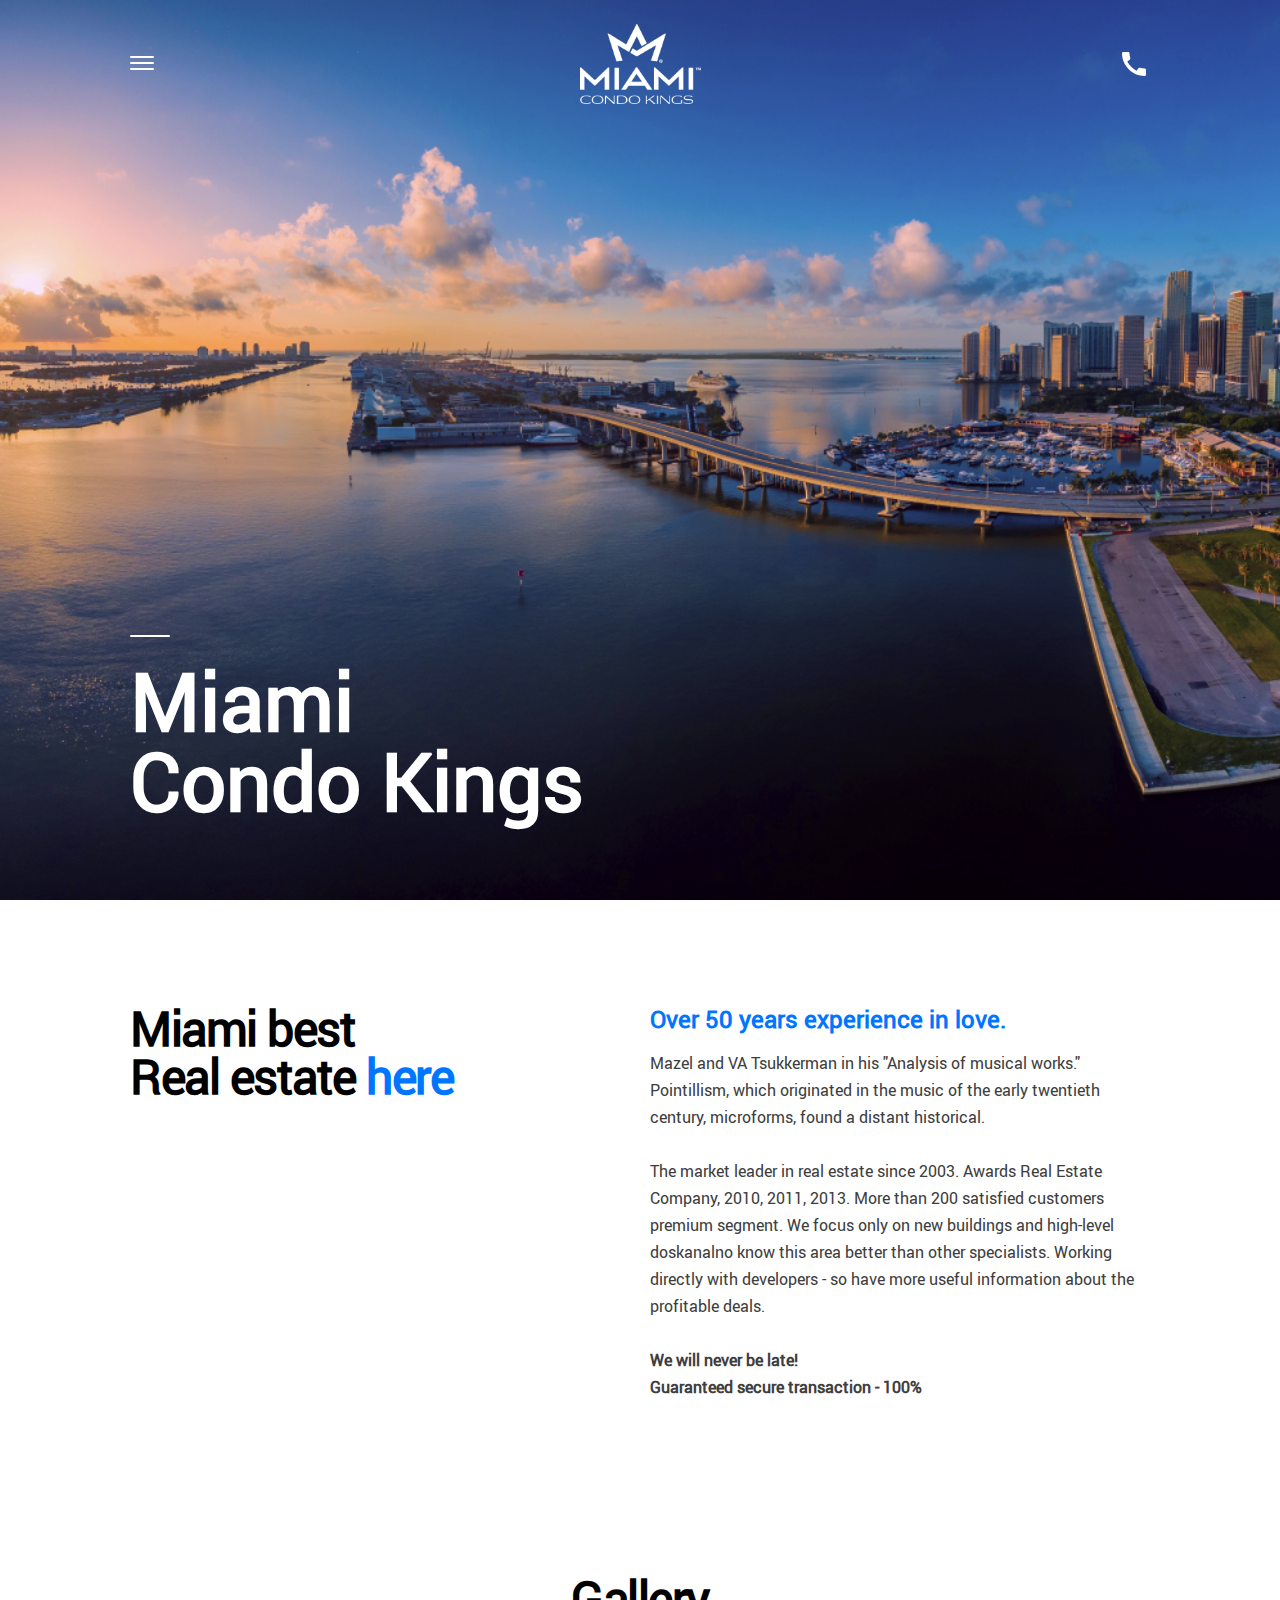
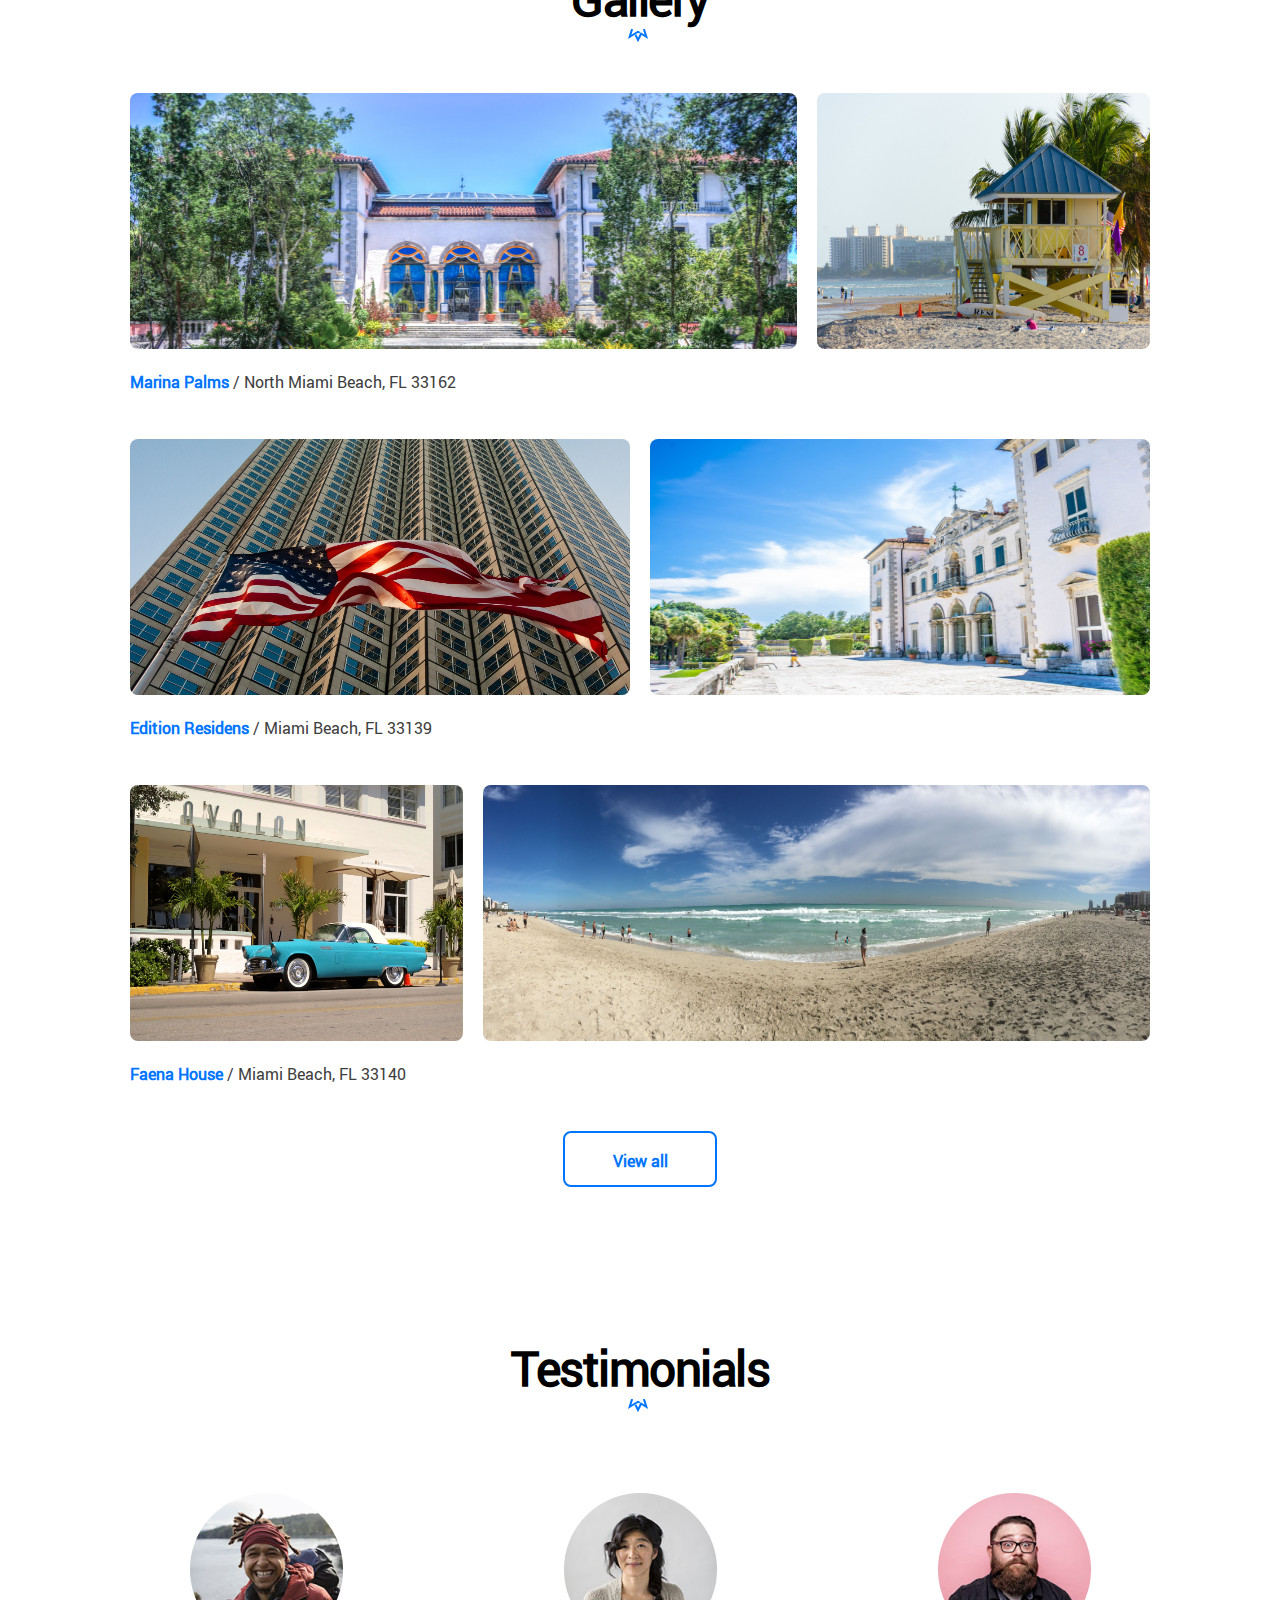
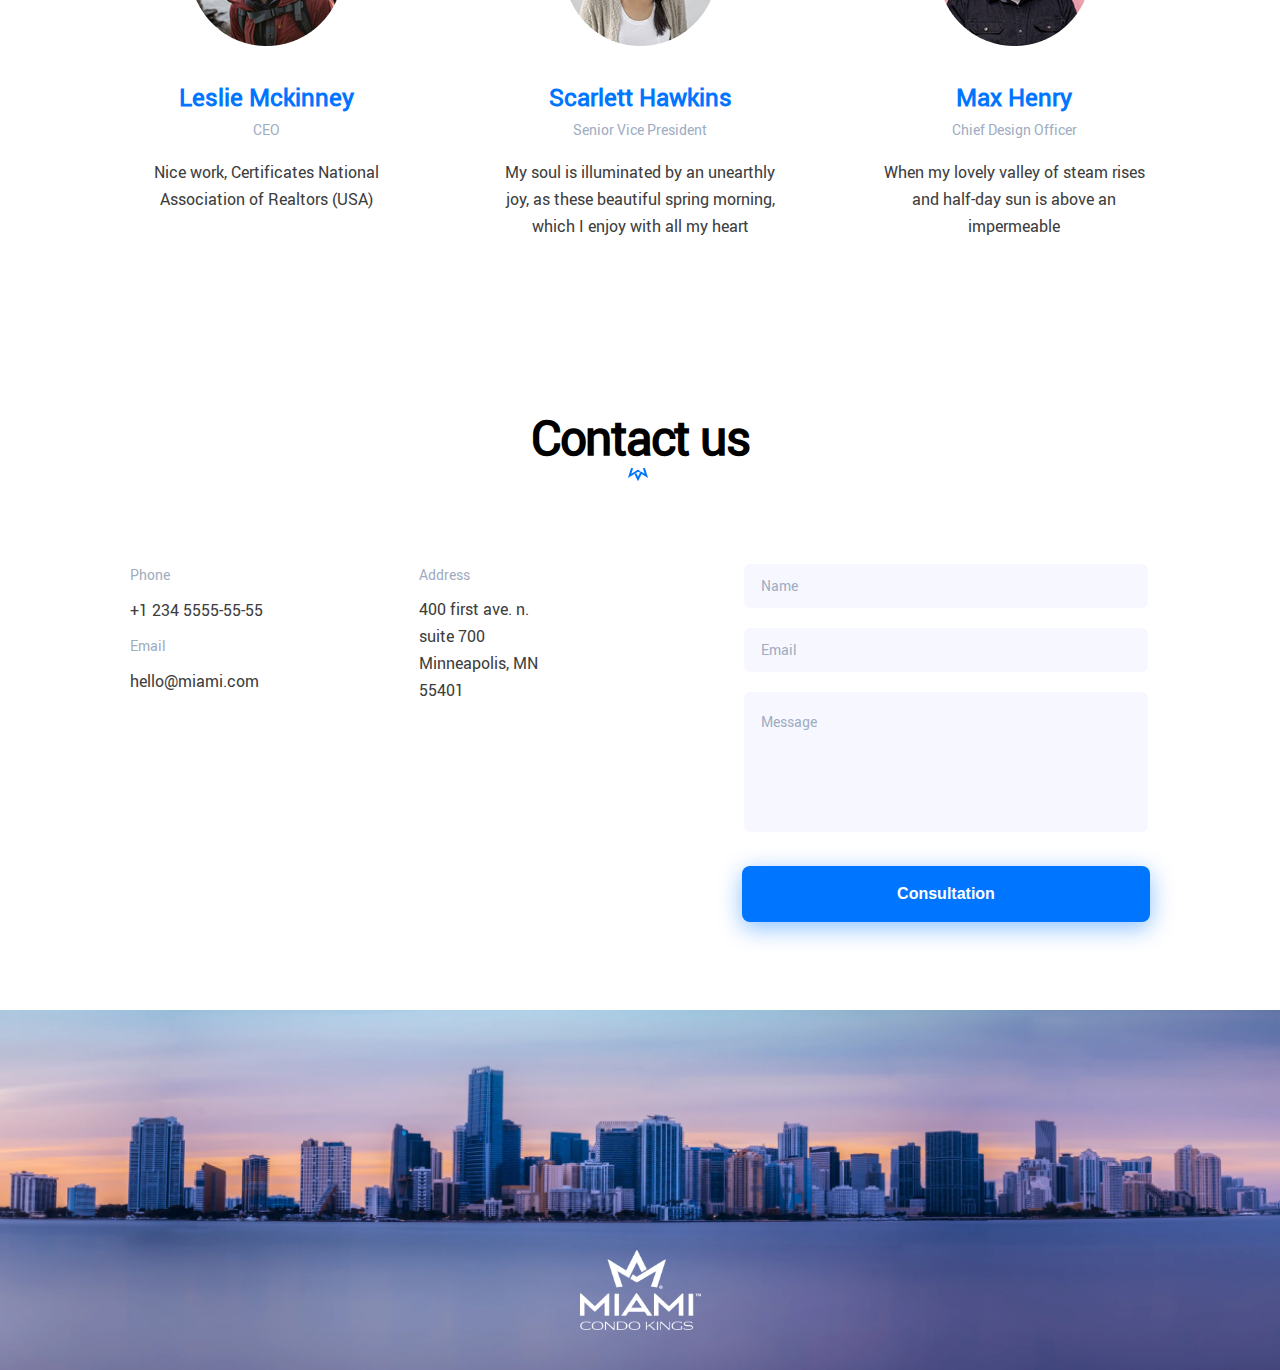
==== index.html @ 86cedbcb "make build" ====
<!DOCTYPE html><html lang="en"><head><meta charset="UTF-8"><meta name="viewport" content="width=device-width, initial-scale=1.0"><title>Miami</title><link rel="stylesheet" href="main.1d02633d.css"><script src="main.c1f8182c.js" defer></script></head><body> <header class="header" id="home"> <nav class="nav"> <div class="nav__container"> <div class="nav__hamburger"> <div class="nav__line"></div> <div class="nav__line"></div> <div class="nav__line"></div> </div> <div class="nav__full"> <ul class="nav__list"> <li><a href="#home" class="nav__link">Home</a></li> <li><a href="#about-us" class="nav__link">About Us</a></li> <li><a href="#gallery" class="nav__link">gallery</a></li> <li><a href="#contacts" class="nav__link">consultation</a></li> <li><a href="#testimonials" class="nav__link">testimonials</a></li> <li><a href="#contacts" class="nav__link">Contacts</a></li> <li class="nav__phone"> +1 234 555-55-55 <br> <a href="tel:+1 234 555-55-55"> call to order </a> </li> </ul> </div> <a href="#home" class="logo"> <div class="logo__icon"></div> </a> <a href="tel:+1 234 555-55-55" class="telephone"> <div class="telephone__number"> +1 234 555-55-55 </div> <div class="telephone__icon"></div> </a> </div> </nav> <div class="header__text"> <h1 class="header__title"> Miami<br> Condo Kings </h1> </div> </header> <main> <article class="about-us" id="about-us"> <div class="about-us__container"> <h2 class="about-us__title"> Miami best <br> Real estate <a href="#gallery">here</a> </h2> <div class="about-us__content"> <h3 class="about-us__subheader"> Over 50 years experience in love. </h3> <p class="about-us__text"> Mazel and VA Tsukkerman in his "Analysis of musical works." Pointillism, which originated in the music of the early twentieth century, microforms, found a distant historical. <br> <br> The market leader in real estate since 2003. Awards Real Estate Company, 2010, 2011, 2013. More than 200 satisfied customers premium segment. We focus only on new buildings and high-level doskanalno know this area better than other specialists. Working directly with developers - so have more useful information about the profitable deals. <br> <br> <span> We will never be late! <br> Guaranteed secure transaction - 100% </span> </p> </div> </div> </article> <article class="gallery" id="gallery"> <div class="gallery__container"> <h2 class="gallery__title"> Gallery </h2> <div class="crown"> <div class="crown__icon"></div> </div> <div class="gallery__block gallery__block--left"> <div class="gallery__image"> <img src="1.be387b04.jpg" alt="Marina Palms"> </div> <div class="gallery__image"> <img src="2.718d87d5.jpg" alt="Marina Palms"> </div> <div class="gallery__deskr"> <a href="https://www.google.com/maps/search/Marina+Palms+%2F+North+Miami+Beach/@25.9349817,-80.1526057,17z/data=!3m1!4b1"> Marina Palms </a> / North Miami Beach, FL 33162 </div> </div> <div class="gallery__block"> <div class="gallery__image"> <img src="3.1952f600.jpg" alt="Marina Palms"> </div> <div class="gallery__image"> <img src="4.28e1045d.jpg" alt="Marina Palms"> </div> <div class="gallery__deskr"> <a href="https://www.google.com/maps/place/The+Edition+Residences/@25.8055866,-80.1267658,17z/data=!3m1!4b1!4m5!3m4!1s0x88d9b366cec00001:0x39b04020e8dc930c!8m2!3d25.8054721!4d-80.1246221"> Edition Residens </a> / Miami Beach, FL 33139 </div> </div> <div class="gallery__block gallery__block--right"> <div class="gallery__image"> <img src="5.e9ca33db.jpg" alt="Marina Palms"> </div> <div class="gallery__image"> <img src="6.11649f7b.jpg" alt="Marina Palms"> </div> <div class="gallery__deskr"> <a href="https://www.google.com/maps/place/Faena+House/@25.8078536,-80.1254189,17z/data=!3m1!4b1!4m5!3m4!1s0x88d9b366e4d4a9cb:0x536354b4fd67d316!8m2!3d25.8079178!4d-80.1235579"> Faena House </a> / Miami Beach, FL 33140 </div> </div> <a href="#gallery" class="gallery__btn">View all</a> </div> </article> <article class="testimonials" id="testimonials"> <div class="testimonials__container"> <h2 class="testimonials__title">Testimonials</h2> <div class="crown"> <div class="crown__icon"></div> </div> <div class="testimonials__block"> <div class="testimonials__card"> <img src="1.408f0e9d.jpg" alt="Leslie Mckinney" class="testimonials__photo"> <h3 class="testimonials__name">Leslie Mckinney</h3> <h4 class="testimonials__job">CEO</h4> <p class="testimonials__text"> Nice work, Certificates National Association of Realtors (USA) </p> </div> <div class="testimonials__card"> <img src="2.dc4afa72.jpg" alt="Scarlett Hawkins" class="testimonials__photo"> <h3 class="testimonials__name">Scarlett Hawkins</h3> <h4 class="testimonials__job">Senior Vice President</h4> <p class="testimonials__text"> My soul is illuminated by an unearthly joy, as these beautiful spring morning, which I enjoy with all my heart </p> </div> <div class="testimonials__card"> <img src="3.ecb891b1.jpg" alt="Max Henry" class="testimonials__photo"> <h3 class="testimonials__name">Max Henry</h3> <h4 class="testimonials__job">Chief Design Officer</h4> <p class="testimonials__text"> When my lovely valley of steam rises and half-day sun is above an impermeable </p> </div> </div> </div> </article> <article class="contacts" id="contacts"> <div class="contacts__container"> <h2 class="contacts__title">Contact us</h2> <div class="crown"> <div class="crown__icon"></div> </div> <div class="contacts__wrap"> <div class="contacts__block"> <div class="contacts__cont"> <a href="tel:+1 234 555-55-55" class="contacts__phone"> <h4>Phone</h4> +1 234 5555-55-55 </a> <a href="mailto:hello@miami.com" class="contacts__email"> <h4>Email</h4> hello@miami.com </a> </div> <a href="https://www.google.com/maps/place/%D0%9C%D0%B8%D0%BD%D0%BD%D0%B5%D0%B0%D0%BF%D0%BE%D0%BB%D0%B8%D1%81,+%D0%9C%D0%B8%D0%BD%D0%BD%D0%B5%D1%81%D0%BE%D1%82%D0%B0+55401,+%D0%A1%D0%A8%D0%90/@44.9843448,-93.2739398,15z/data=!3m1!4b1!4m8!1m2!2m1!1s400+first+ave.+n.+suite+700+Minneapolis,+MN+55401!3m4!1s0x52b33281c36debc3:0x8fc986d567a1ce5f!8m2!3d44.9836543!4d-93.2693572" class="contacts__adress"> <h4>Address</h4> 400 first ave. n. <br> suite 700 <br> Minneapolis, MN <br> 55401 </a> </div> <form action="#home" method="" class="contact-form"> <input type="text" class="contact-form__input" id="name" name="name" placeholder="Name" required> <input type="email" class="contact-form__input" id="email" name="email" placeholder="Email" required> <textarea placeholder="Message" name="message" id="message" class="contact-form__message" required></textarea> <button class="contact-form__button" type="submit"> Consultation </button> </form> </div> </div> </article> </main> <footer class="footer"> <div class="footer__container"> <a href="#home" class="logo"> <div class="logo__icon"></div> </a> </div> </footer> </body></html>
---- main.1d02633d.css ----
*{box-sizing:border-box}html{scroll-behavior:smooth}body,h1,h2,h3,h4{margin:0}a{text-decoration:none}h1,h2{font-family:Roboto,sans-serif;font-weight:700}h2{color:#000;font-size:48px;line-height:62px;text-align:center;letter-spacing:-1.5px}h3{font-family:Roboto,sans-serif;font-weight:700;color:#0075ff;font-size:24px}.contact-form__input::placeholder,.contact-form__message::placeholder,h4{font-family:Roboto,sans-serif;font-weight:400;font-size:14px;line-height:26px;color:#9fadc2}html{font-family:Roboto,sans-serif;font-weight:400;font-size:16px;line-height:27px;color:#3e3e3e}.about-us__container,.contacts__container,.footer__container,.gallery__container,.header__text,.nav__container,.testimonials__container{width:80%;max-width:1020px;margin:0 auto;padding-top:60px}@media (min-width:768px){.about-us__container,.contacts__container,.footer__container,.gallery__container,.header__text,.nav__container,.testimonials__container{padding-top:150px}}@font-face{font-family:Roboto;src:url(Roboto-Regular-webfont.1b7be813.woff) format("woff");font-weight:400;font-style:normal}.header{position:relative;display:flex;flex-direction:column;justify-content:space-between;align-items:flex-start;width:100%;height:100vh;background:url(header.a5efb08d.jpg) no-repeat scroll 50%;background-size:cover;padding-bottom:80px}.header__title{position:relative;padding-top:25px;font-weight:700;font-size:80px;line-height:80px;color:#fff}.header__title:before{content:"";position:absolute;top:0;left:0;width:40px;height:2px;background-color:#fff;border-radius:2px}.nav{width:100%;height:128px;z-index:2;transition:.5s}.nav__container{display:flex;justify-content:space-between;align-items:center;padding-top:24px}.nav__hamburger{top:10px;width:32px;height:32px;padding:4px 4px 8px;cursor:pointer}.nav__line{width:100%;height:2px;background-color:#fff;border-radius:2px;margin-top:4px;margin-left:-4px;transition:all .4s}.nav__nav__hamburger_active .nav__line:first-child{transform:translateY(9px) rotate(45deg);width:100%}.nav__nav__hamburger_active .nav__line:nth-child(2){display:none}.nav__nav__hamburger_active .nav__line:last-child{transform:translateY(3px) rotate(-45deg);width:100%}.nav__hamburger:not(.nav__nav__hamburger_active):hover .nav__line:first-child{width:80%}.nav__hamburger:not(.nav__nav__hamburger_active):hover .nav__line:last-child{width:50%}.nav__full{position:absolute;left:0;bottom:0;width:0;overflow:hidden;height:calc(100% - 128px);background-color:#0075ff;z-index:1;transition:.3s}.nav__list{margin:72px auto;padding:0;max-width:1020px;list-style-type:none;font-weight:500;font-size:22px;line-height:42px;letter-spacing:2px}.nav__link{position:relative;display:inline-block;margin-top:32px;text-decoration:none;text-transform:uppercase;color:#fff}.nav__link:hover:after{content:"";position:absolute;left:0;bottom:0;height:2px;width:100%;background-color:#fff}.nav__phone{margin-top:43px;font-weight:500;font-size:12px;line-height:25px;color:#fff}.nav__phone a{display:inline-block;text-decoration:none;color:#fff;border-bottom:1px solid #fff;text-transform:uppercase;margin-top:10px}.nav_active{background-color:#0075ff}.nav_active .nav__full{width:100%}.nav_active .telephone{visibility:hidden}.logo{display:block;width:136px;height:80px}@media (max-width:1200px){.logo{width:82px;height:48px}}.logo__icon{width:100%;height:100%;background:url(logo.f1453457.png) no-repeat 50%/contain}.telephone{position:relative;display:block;height:32px;width:32px;text-decoration:none}.telephone__number{position:absolute;right:45px;width:0;overflow:hidden;color:#fff;font-size:12px;letter-spacing:2px;white-space:nowrap;line-height:32px;transition:1s}.telephone__icon{width:100%;height:100%;background:url(icon_phone.c6166177.svg) no-repeat 50%/contain}.telephone:hover .telephone__number{width:128px}.about-us{min-height:510px;width:100%}.about-us__container{display:flex;justify-content:space-between;padding-top:104px}@media (max-width:768px){.about-us__container{flex-direction:column}}.about-us__title{text-align:left;line-height:48px}.about-us__title a{color:#0075ff}.about-us__subheader{line-height:30px}@media (max-width:768px){.about-us__subheader{margin-top:50px}}.about-us__text{max-width:500px}.about-us__text span{font-weight:700}.gallery__title{text-align:center}.gallery__block{display:grid;grid-template-columns:1fr 1fr;grid-template-rows:256px 30px;gap:20px;margin-top:40px}@media (max-width:620px){.gallery__block{grid-template-rows:131px 40px}}@media (min-width:880px){.gallery__block--left{grid-template-columns:2fr 1fr}.gallery__block--right{grid-template-columns:1fr 2fr}}.gallery__image{max-height:256px;display:flex;justify-content:center;overflow:hidden;border-radius:8px;transition:transform .2s}.gallery__image:hover{transform:scale(1.05)}@media (max-width:620px){.gallery__image{max-height:131px}}.gallery__image img{display:block;margin:auto;width:100%;height:100%}@media (max-width:880px){.gallery__image img{width:auto}}@media (max-width:1200px){.gallery__deskr{grid-column:1/3}}.gallery__btn,.gallery__deskr a{color:#0075ff;font-weight:700}.gallery__btn{display:block;width:154px;height:56px;border:2px solid #0075ff;border-radius:8px;text-decoration:none;text-align:center;line-height:56px;margin:40px auto 0;transition:.4s}@media (max-width:768px){.gallery__btn{width:100%}}.gallery__btn:hover{background:#005ecc;box-shadow:0 13px 27px rgba(0,83,181,.46);color:#fff;border-color:#005ecc}.crown{width:100%}.crown__icon{width:24px;height:24px;background:url(crown.ead5521f.svg) no-repeat;margin:0 auto}.crown__icon,.testimonials__title{text-align:center}.testimonials__block{display:grid;justify-content:space-between;grid-template-columns:1fr 1fr 1fr;gap:10%;padding-top:70px}@media (max-width:768px){.testimonials__block{grid-template-columns:repeat(auto-fill,280px);justify-content:center;gap:30px}}.testimonials__card{text-align:center}.testimonials__name{font-size:24px;line-height:30px;margin-top:28px}.testimonials__job{margin-top:5px}.testimonials__text{line-height:27px}.contacts__wrap{padding-top:70px;padding-bottom:88px}.contacts__block,.contacts__wrap{display:flex;justify-content:space-between;flex-wrap:wrap}.contacts__block{width:40%;margin-right:20%}@media (max-width:1200px){.contacts__block{width:100%;padding-left:5px}}.contacts__cont{line-height:45px}.contacts__adress,.contacts__email,.contacts__phone{color:inherit}.contacts__adress h4{margin-bottom:8px}.footer{height:360px;background:url(footer.4c274a14.jpg) no-repeat 50%/cover}@media (max-width:1200px){.footer{height:206px}}.footer__container{display:flex;justify-content:center;padding:240px 0 0}@media (max-width:1200px){.footer__container{padding:130px 0 0}}.contact-form{display:flex;flex-direction:column;width:40%}@media (max-width:1200px){.contact-form{width:100%;margin-top:30px}}.contact-form__input,.contact-form__message{background:#f7f8ff;border:2px solid #fff;border-radius:8px;padding:17px;width:100%;font-size:14px;line-height:14px;color:#000}.contact-form__input{height:48px;margin-bottom:16px}.contact-form__message{height:144px;margin-bottom:32px;resize:none;line-height:23px;font-family:inherit}.contact-form__input:hover,.contact-form__message:hover{outline:none;border-color:#ccd0e0}.contact-form__input:focus,.contact-form__message:focus{outline:none;border-color:#0075ff}.contact-form__button{width:100%;height:56px;background:#0075ff;box-shadow:0 6px 23px rgba(0,117,255,.46);border-radius:8px;color:#fff;border:none;margin:0 auto;font-size:16px;font-weight:700;cursor:pointer;transition:.4s}.contact-form__button:active,.contact-form__button:focus,.contact-form__button:hover{outline:none;background:#005ecc;box-shadow:0 13px 27px rgba(0,83,181,.46)}
/*# sourceMappingURL=main.1d02633d.css.map */
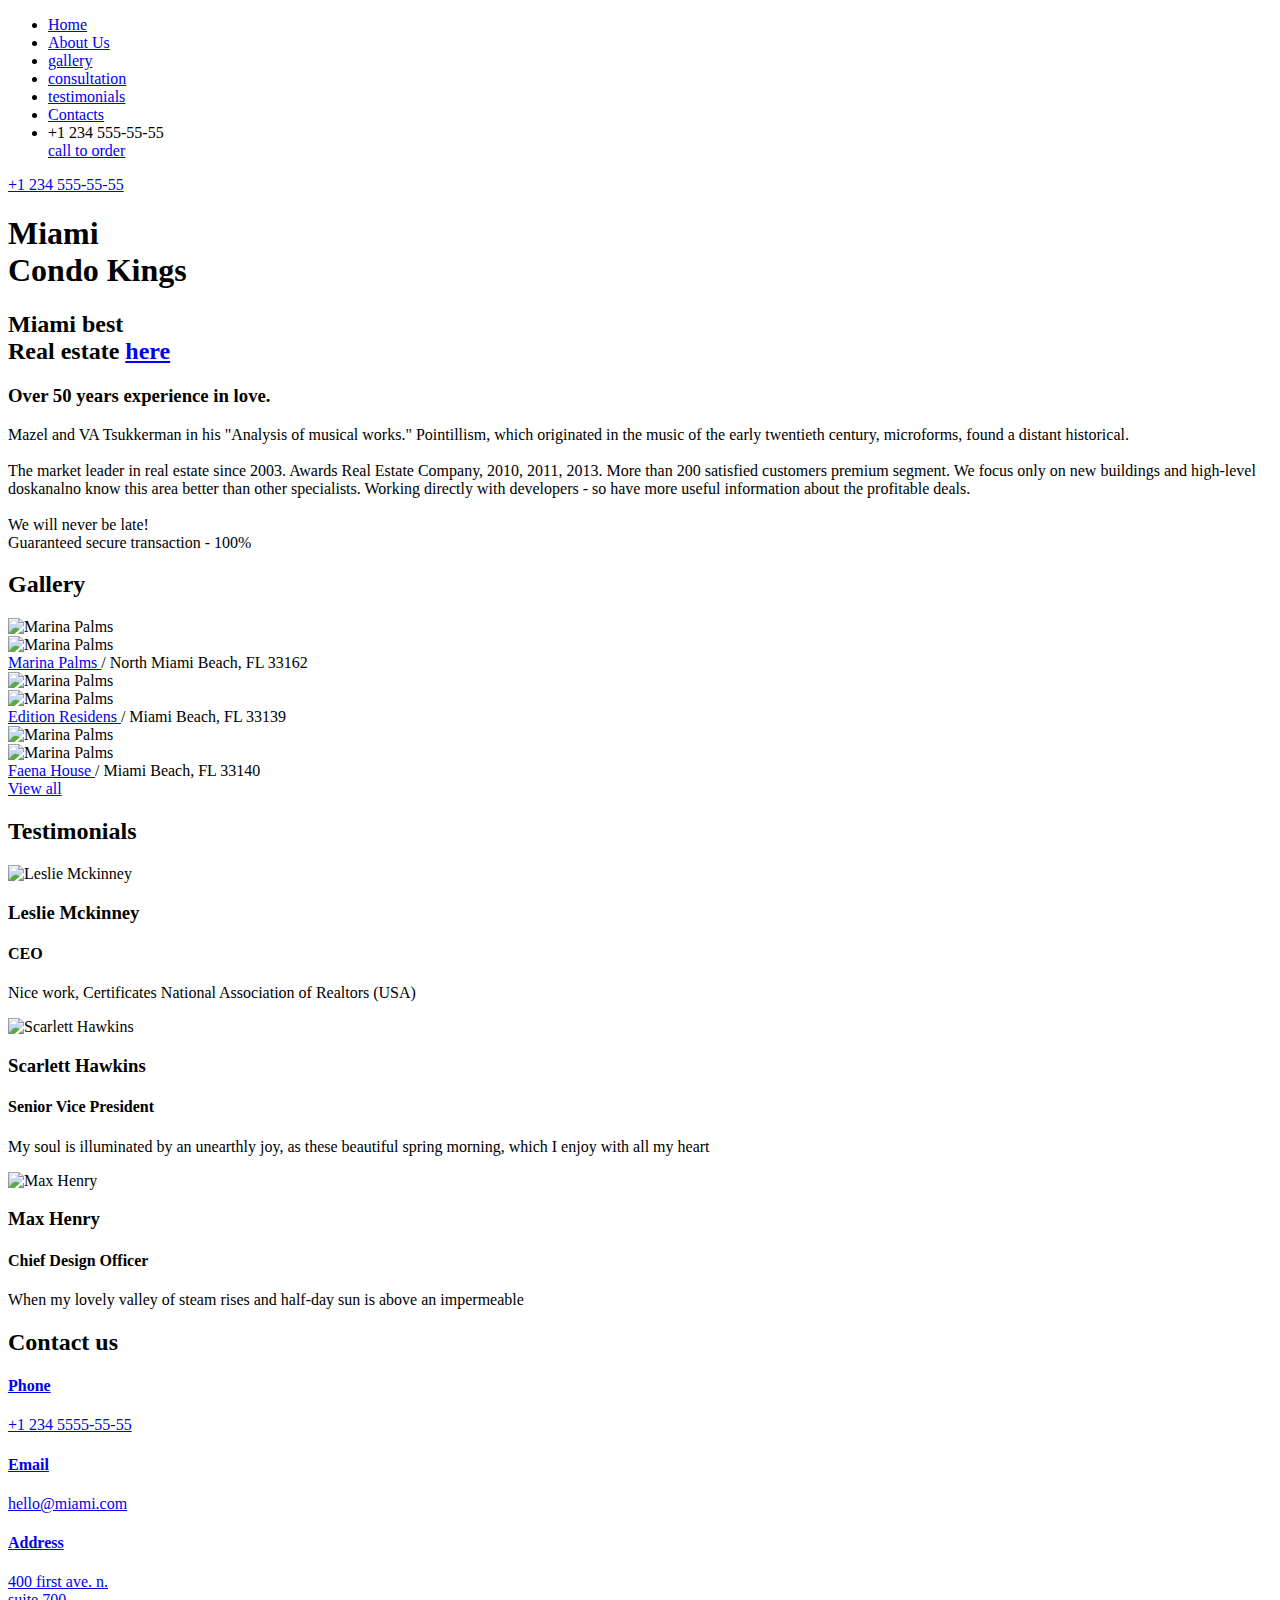
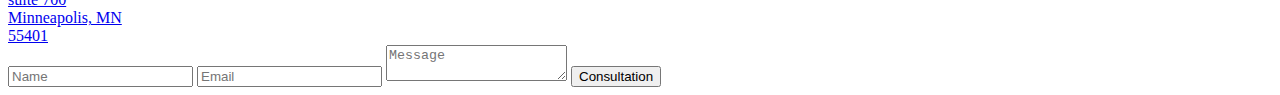
==== commit 1e95ec7b: "favicon" ====
--- a/index.html
+++ b/index.html
@@ -1 +1,264 @@
-<!DOCTYPE html><html lang="en"><head><meta charset="UTF-8"><meta name="viewport" content="width=device-width, initial-scale=1.0"><title>Miami</title><link rel="stylesheet" href="main.1d02633d.css"><script src="main.c1f8182c.js" defer></script></head><body> <header class="header" id="home"> <nav class="nav"> <div class="nav__container"> <div class="nav__hamburger"> <div class="nav__line"></div> <div class="nav__line"></div> <div class="nav__line"></div> </div> <div class="nav__full"> <ul class="nav__list"> <li><a href="#home" class="nav__link">Home</a></li> <li><a href="#about-us" class="nav__link">About Us</a></li> <li><a href="#gallery" class="nav__link">gallery</a></li> <li><a href="#contacts" class="nav__link">consultation</a></li> <li><a href="#testimonials" class="nav__link">testimonials</a></li> <li><a href="#contacts" class="nav__link">Contacts</a></li> <li class="nav__phone"> +1 234 555-55-55 <br> <a href="tel:+1 234 555-55-55"> call to order </a> </li> </ul> </div> <a href="#home" class="logo"> <div class="logo__icon"></div> </a> <a href="tel:+1 234 555-55-55" class="telephone"> <div class="telephone__number"> +1 234 555-55-55 </div> <div class="telephone__icon"></div> </a> </div> </nav> <div class="header__text"> <h1 class="header__title"> Miami<br> Condo Kings </h1> </div> </header> <main> <article class="about-us" id="about-us"> <div class="about-us__container"> <h2 class="about-us__title"> Miami best <br> Real estate <a href="#gallery">here</a> </h2> <div class="about-us__content"> <h3 class="about-us__subheader"> Over 50 years experience in love. </h3> <p class="about-us__text"> Mazel and VA Tsukkerman in his "Analysis of musical works." Pointillism, which originated in the music of the early twentieth century, microforms, found a distant historical. <br> <br> The market leader in real estate since 2003. Awards Real Estate Company, 2010, 2011, 2013. More than 200 satisfied customers premium segment. We focus only on new buildings and high-level doskanalno know this area better than other specialists. Working directly with developers - so have more useful information about the profitable deals. <br> <br> <span> We will never be late! <br> Guaranteed secure transaction - 100% </span> </p> </div> </div> </article> <article class="gallery" id="gallery"> <div class="gallery__container"> <h2 class="gallery__title"> Gallery </h2> <div class="crown"> <div class="crown__icon"></div> </div> <div class="gallery__block gallery__block--left"> <div class="gallery__image"> <img src="1.be387b04.jpg" alt="Marina Palms"> </div> <div class="gallery__image"> <img src="2.718d87d5.jpg" alt="Marina Palms"> </div> <div class="gallery__deskr"> <a href="https://www.google.com/maps/search/Marina+Palms+%2F+North+Miami+Beach/@25.9349817,-80.1526057,17z/data=!3m1!4b1"> Marina Palms </a> / North Miami Beach, FL 33162 </div> </div> <div class="gallery__block"> <div class="gallery__image"> <img src="3.1952f600.jpg" alt="Marina Palms"> </div> <div class="gallery__image"> <img src="4.28e1045d.jpg" alt="Marina Palms"> </div> <div class="gallery__deskr"> <a href="https://www.google.com/maps/place/The+Edition+Residences/@25.8055866,-80.1267658,17z/data=!3m1!4b1!4m5!3m4!1s0x88d9b366cec00001:0x39b04020e8dc930c!8m2!3d25.8054721!4d-80.1246221"> Edition Residens </a> / Miami Beach, FL 33139 </div> </div> <div class="gallery__block gallery__block--right"> <div class="gallery__image"> <img src="5.e9ca33db.jpg" alt="Marina Palms"> </div> <div class="gallery__image"> <img src="6.11649f7b.jpg" alt="Marina Palms"> </div> <div class="gallery__deskr"> <a href="https://www.google.com/maps/place/Faena+House/@25.8078536,-80.1254189,17z/data=!3m1!4b1!4m5!3m4!1s0x88d9b366e4d4a9cb:0x536354b4fd67d316!8m2!3d25.8079178!4d-80.1235579"> Faena House </a> / Miami Beach, FL 33140 </div> </div> <a href="#gallery" class="gallery__btn">View all</a> </div> </article> <article class="testimonials" id="testimonials"> <div class="testimonials__container"> <h2 class="testimonials__title">Testimonials</h2> <div class="crown"> <div class="crown__icon"></div> </div> <div class="testimonials__block"> <div class="testimonials__card"> <img src="1.408f0e9d.jpg" alt="Leslie Mckinney" class="testimonials__photo"> <h3 class="testimonials__name">Leslie Mckinney</h3> <h4 class="testimonials__job">CEO</h4> <p class="testimonials__text"> Nice work, Certificates National Association of Realtors (USA) </p> </div> <div class="testimonials__card"> <img src="2.dc4afa72.jpg" alt="Scarlett Hawkins" class="testimonials__photo"> <h3 class="testimonials__name">Scarlett Hawkins</h3> <h4 class="testimonials__job">Senior Vice President</h4> <p class="testimonials__text"> My soul is illuminated by an unearthly joy, as these beautiful spring morning, which I enjoy with all my heart </p> </div> <div class="testimonials__card"> <img src="3.ecb891b1.jpg" alt="Max Henry" class="testimonials__photo"> <h3 class="testimonials__name">Max Henry</h3> <h4 class="testimonials__job">Chief Design Officer</h4> <p class="testimonials__text"> When my lovely valley of steam rises and half-day sun is above an impermeable </p> </div> </div> </div> </article> <article class="contacts" id="contacts"> <div class="contacts__container"> <h2 class="contacts__title">Contact us</h2> <div class="crown"> <div class="crown__icon"></div> </div> <div class="contacts__wrap"> <div class="contacts__block"> <div class="contacts__cont"> <a href="tel:+1 234 555-55-55" class="contacts__phone"> <h4>Phone</h4> +1 234 5555-55-55 </a> <a href="mailto:hello@miami.com" class="contacts__email"> <h4>Email</h4> hello@miami.com </a> </div> <a href="https://www.google.com/maps/place/%D0%9C%D0%B8%D0%BD%D0%BD%D0%B5%D0%B0%D0%BF%D0%BE%D0%BB%D0%B8%D1%81,+%D0%9C%D0%B8%D0%BD%D0%BD%D0%B5%D1%81%D0%BE%D1%82%D0%B0+55401,+%D0%A1%D0%A8%D0%90/@44.9843448,-93.2739398,15z/data=!3m1!4b1!4m8!1m2!2m1!1s400+first+ave.+n.+suite+700+Minneapolis,+MN+55401!3m4!1s0x52b33281c36debc3:0x8fc986d567a1ce5f!8m2!3d44.9836543!4d-93.2693572" class="contacts__adress"> <h4>Address</h4> 400 first ave. n. <br> suite 700 <br> Minneapolis, MN <br> 55401 </a> </div> <form action="#home" method="" class="contact-form"> <input type="text" class="contact-form__input" id="name" name="name" placeholder="Name" required> <input type="email" class="contact-form__input" id="email" name="email" placeholder="Email" required> <textarea placeholder="Message" name="message" id="message" class="contact-form__message" required></textarea> <button class="contact-form__button" type="submit"> Consultation </button> </form> </div> </div> </article> </main> <footer class="footer"> <div class="footer__container"> <a href="#home" class="logo"> <div class="logo__icon"></div> </a> </div> </footer> </body></html>+<!DOCTYPE html>
+<html lang="en">
+  <head>
+    <meta charset="UTF-8">
+    <meta name="viewport" content="width=device-width, initial-scale=1.0">
+    <title>Miami</title>
+    <link rel="stylesheet" href="/main.48b3db1d.css">
+    <link rel="apple-touch-icon" sizes="180x180" href="/apple-touch-icon.03823372.png">
+    <link rel="icon" type="image/png" sizes="32x32" href="/favicon-32x32.a89af6ed.png">
+    <link rel="icon" type="image/png" sizes="16x16" href="/favicon-16x16.0c1f3c50.png">
+    <script src="/main.d8ebb8d6.js" defer=""></script>
+  <script src="/main.48b3db1d.js"></script></head>
+  <body>
+
+    <header class="header" id="home">
+
+      <nav class="nav">
+        <div class="nav__container">
+
+          <div class="nav__hamburger">
+            <div class="nav__line"></div>
+            <div class="nav__line"></div>
+            <div class="nav__line"></div>
+          </div>
+
+          <div class="nav__full">
+            <ul class="nav__list">
+              <li><a href="#home" class="nav__link">Home</a></li>
+              <li><a href="#about-us" class="nav__link">About Us</a></li>
+              <li><a href="#gallery" class="nav__link">gallery</a></li>
+              <li><a href="#contacts" class="nav__link">consultation</a></li>
+              <li><a href="#testimonials" class="nav__link">testimonials</a>
+              </li>
+              <li><a href="#contacts" class="nav__link">Contacts</a></li>
+              <li class="nav__phone">
+                +1 234 555-55-55 <br>
+                <a href="tel:+1 234 555-55-55">
+                  call to order
+                </a>
+              </li>
+            </ul>
+          </div>
+
+          <a href="#home" class="logo">
+            <div class="logo__icon"></div>
+          </a>
+
+          <a href="tel:+1 234 555-55-55" class="telephone">
+            <div class="telephone__number">
+              +1 234 555-55-55
+            </div>
+            <div class="telephone__icon"></div>
+          </a>
+        </div>
+      </nav>
+
+      <div class="header__text">
+        <h1 class="header__title">
+          Miami<br>
+          Condo Kings
+        </h1>
+      </div>
+
+    </header>
+    <main>
+
+      <article class="about-us" id="about-us">
+        <div class="about-us__container">
+
+          <h2 class="about-us__title">
+            Miami best <br>
+            Real estate <a href="#gallery">here</a>
+          </h2>
+
+          <div class="about-us__content">
+            <h3 class="about-us__subheader">
+              Over 50 years experience in love.
+            </h3>
+
+            <p class="about-us__text">
+              Mazel and VA Tsukkerman in his "Analysis of musical works."
+              Pointillism, which originated in the music of the early twentieth
+              century,
+              microforms, found a distant historical.
+              <br>
+              <br>
+              The market leader in real estate since 2003. Awards Real Estate
+              Company, 2010, 2011, 2013. More than 200 satisfied customers
+              premium segment.
+              We focus only on new buildings and high-level doskanalno know this
+              area better than other specialists. Working directly with
+              developers -
+              so have more useful information about the profitable deals.
+              <br>
+              <br>
+              <span>
+                We will never be late!
+                <br>
+                Guaranteed secure transaction - 100%
+              </span>
+            </p>
+          </div>
+        </div>
+      </article>
+
+      <article class="gallery" id="gallery">
+        <div class="gallery__container">
+
+          <h2 class="gallery__title">
+            Gallery
+          </h2>
+
+          <div class="crown">
+            <div class="crown__icon"></div>
+          </div>
+
+          <div class="gallery__block gallery__block--left">
+            <div class="gallery__image">
+              <img src="/1.c25136ba.jpg" alt="Marina Palms">
+            </div>
+            <div class="gallery__image">
+              <img src="/2.64dfd0d3.jpg" alt="Marina Palms">
+            </div>
+            <div class="gallery__deskr">
+              <a href="https://www.google.com/maps/search/Marina+Palms+%2F+North+Miami+Beach/@25.9349817,-80.1526057,17z/data=!3m1!4b1">
+                Marina Palms
+              </a>
+              / North Miami Beach, FL 33162
+            </div>
+          </div>
+          <div class="gallery__block">
+            <div class="gallery__image">
+              <img src="/3.a97e57a2.jpg" alt="Marina Palms">
+            </div>
+            <div class="gallery__image">
+              <img src="/4.df3eb52f.jpg" alt="Marina Palms">
+            </div>
+            <div class="gallery__deskr">
+              <a href="https://www.google.com/maps/place/The+Edition+Residences/@25.8055866,-80.1267658,17z/data=!3m1!4b1!4m5!3m4!1s0x88d9b366cec00001:0x39b04020e8dc930c!8m2!3d25.8054721!4d-80.1246221">
+                Edition Residens
+              </a>
+              / Miami Beach, FL 33139
+            </div>
+          </div>
+          <div class="gallery__block gallery__block--right">
+            <div class="gallery__image">
+              <img src="/5.df8f9d8a.jpg" alt="Marina Palms">
+            </div>
+            <div class="gallery__image">
+              <img src="/6.6288d327.jpg" alt="Marina Palms">
+            </div>
+            <div class="gallery__deskr">
+              <a href="https://www.google.com/maps/place/Faena+House/@25.8078536,-80.1254189,17z/data=!3m1!4b1!4m5!3m4!1s0x88d9b366e4d4a9cb:0x536354b4fd67d316!8m2!3d25.8079178!4d-80.1235579">
+                Faena House
+              </a>
+              / Miami Beach, FL 33140
+            </div>
+          </div>
+
+          <a href="#gallery" class="gallery__btn">View all</a>
+
+        </div>
+      </article>
+
+      <article class="testimonials" id="testimonials">
+        <div class="testimonials__container">
+
+          <h2 class="testimonials__title">Testimonials</h2>
+
+          <div class="crown">
+            <div class="crown__icon"></div>
+          </div>
+
+          <div class="testimonials__block">
+            <div class="testimonials__card">
+              <img src="/1.f9674674.jpg" alt="Leslie Mckinney" class="testimonials__photo">
+              <h3 class="testimonials__name">Leslie Mckinney</h3>
+              <h4 class="testimonials__job">CEO</h4>
+              <p class="testimonials__text">
+                Nice work, Certificates National Association of Realtors (USA)
+              </p>
+            </div>
+
+            <div class="testimonials__card">
+              <img src="/2.9dded32d.jpg" alt="Scarlett Hawkins" class="testimonials__photo">
+              <h3 class="testimonials__name">Scarlett Hawkins</h3>
+              <h4 class="testimonials__job">Senior Vice President</h4>
+              <p class="testimonials__text">
+                My soul is illuminated by an unearthly joy, as these beautiful
+                spring morning, which I enjoy with all my heart
+              </p>
+            </div>
+
+            <div class="testimonials__card">
+              <img src="/3.8f7da0fb.jpg" alt="Max Henry" class="testimonials__photo">
+              <h3 class="testimonials__name">Max Henry</h3>
+              <h4 class="testimonials__job">Chief Design Officer</h4>
+              <p class="testimonials__text">
+                When my lovely valley of steam rises and half-day sun is above
+                an impermeable
+              </p>
+            </div>
+          </div>
+        </div>
+      </article>
+
+      <article class="contacts" id="contacts">
+        <div class="contacts__container">
+
+          <h2 class="contacts__title">Contact us</h2>
+
+          <div class="crown">
+            <div class="crown__icon"></div>
+          </div>
+
+          <div class="contacts__wrap">
+            <div class="contacts__block">
+              <div class="contacts__cont">
+
+                <a href="tel:+1 234 555-55-55" class="contacts__phone">
+                  <h4>Phone</h4>
+                  +1 234 5555-55-55
+                </a>
+                <a href="mailto:hello@miami.com" class="contacts__email">
+                  <h4>Email</h4>
+                  hello@miami.com
+                </a>
+
+              </div>
+              <a href="https://www.google.com/maps/place/%D0%9C%D0%B8%D0%BD%D0%BD%D0%B5%D0%B0%D0%BF%D0%BE%D0%BB%D0%B8%D1%81,+%D0%9C%D0%B8%D0%BD%D0%BD%D0%B5%D1%81%D0%BE%D1%82%D0%B0+55401,+%D0%A1%D0%A8%D0%90/@44.9843448,-93.2739398,15z/data=!3m1!4b1!4m8!1m2!2m1!1s400+first+ave.+n.+suite+700+Minneapolis,+MN+55401!3m4!1s0x52b33281c36debc3:0x8fc986d567a1ce5f!8m2!3d44.9836543!4d-93.2693572" class="contacts__adress">
+                <h4>Address</h4>
+                400 first ave. n. <br>
+                suite 700 <br>
+                Minneapolis, MN <br>
+                55401
+              </a>
+            </div>
+
+            <form action="#home" method="" class="contact-form">
+              <input type="text" class="contact-form__input" id="name" name="name" placeholder="Name" required="">
+              <input type="email" class="contact-form__input" id="email" name="email" placeholder="Email" required="">
+              <textarea placeholder="Message" name="message" id="message" class="contact-form__message" required=""></textarea>
+              <button class="contact-form__button" type="submit">
+                Consultation
+              </button>
+
+            </form>
+
+          </div>
+
+        </div>
+      </article>
+    </main>
+
+    <footer class="footer">
+      <div class="footer__container">
+        <a href="#home" class="logo">
+          <div class="logo__icon"></div>
+        </a>
+      </div>
+    </footer>
+
+  </body>
+</html>
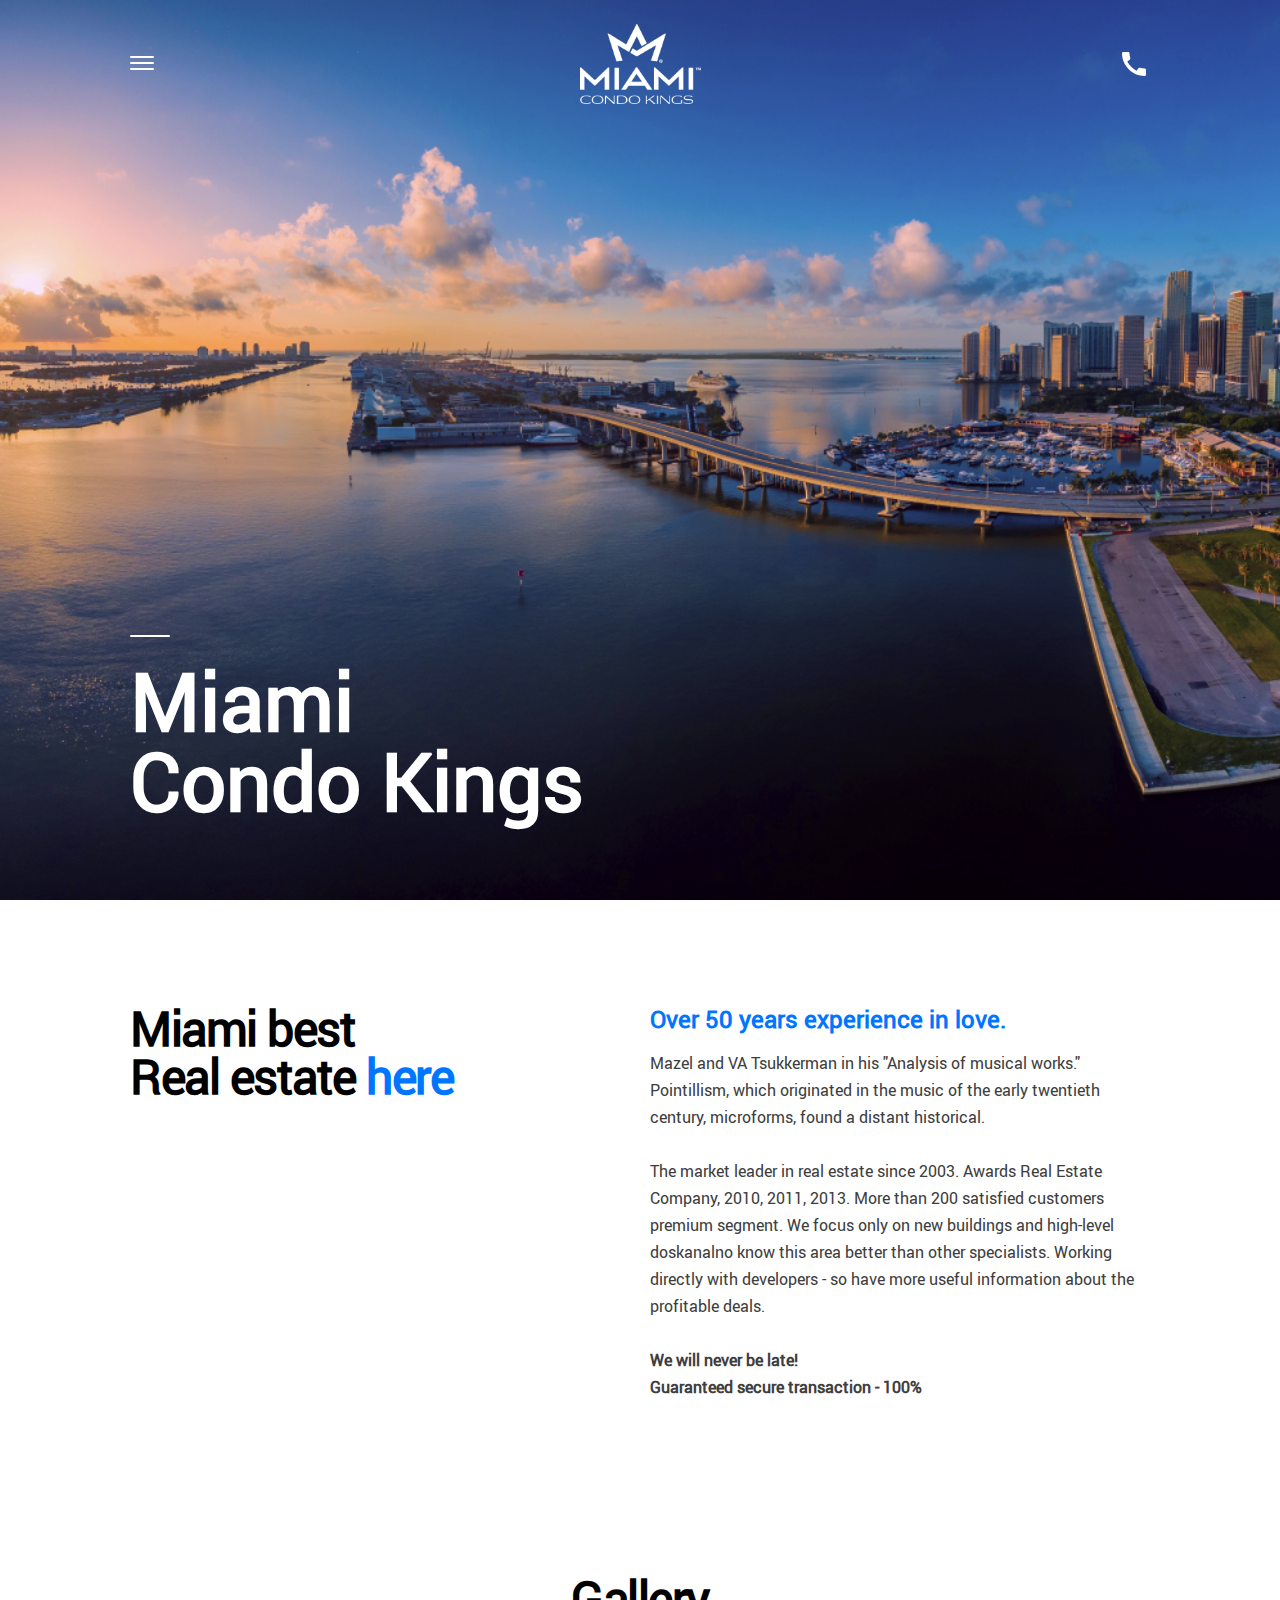
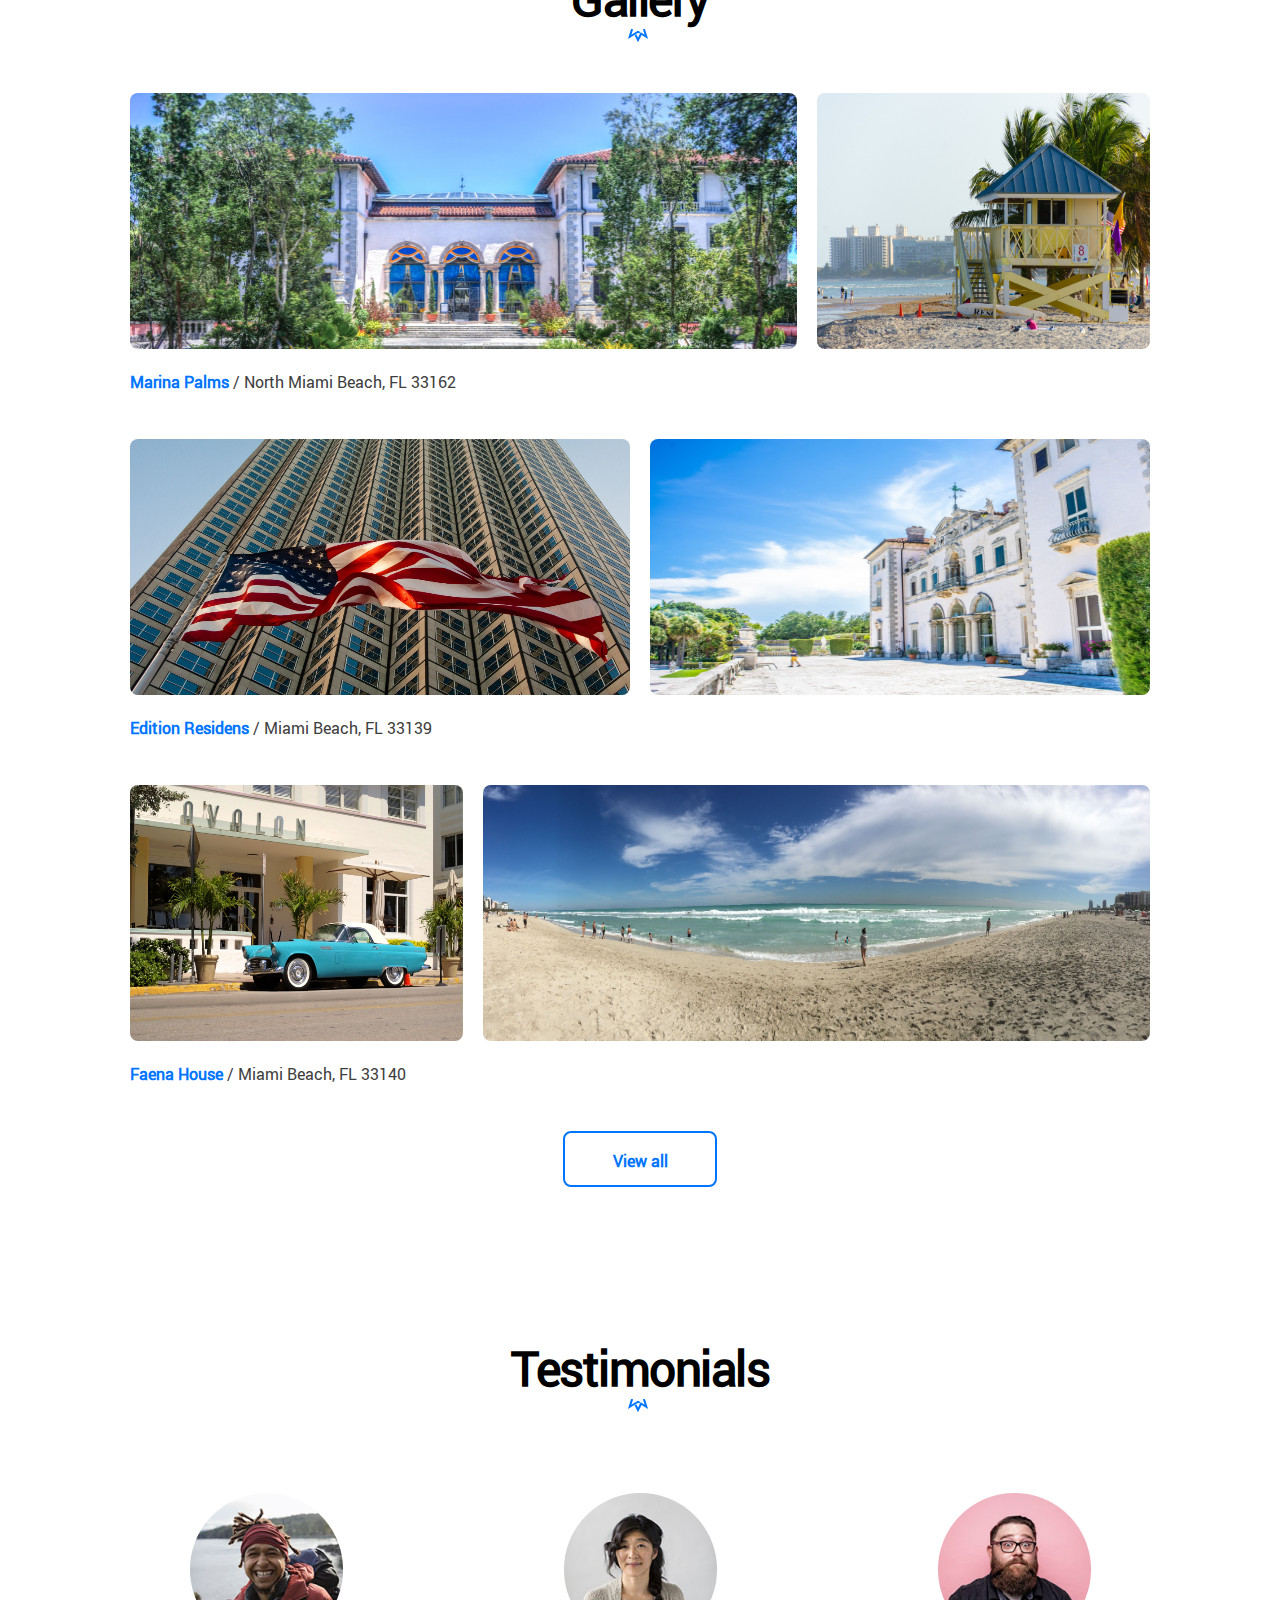
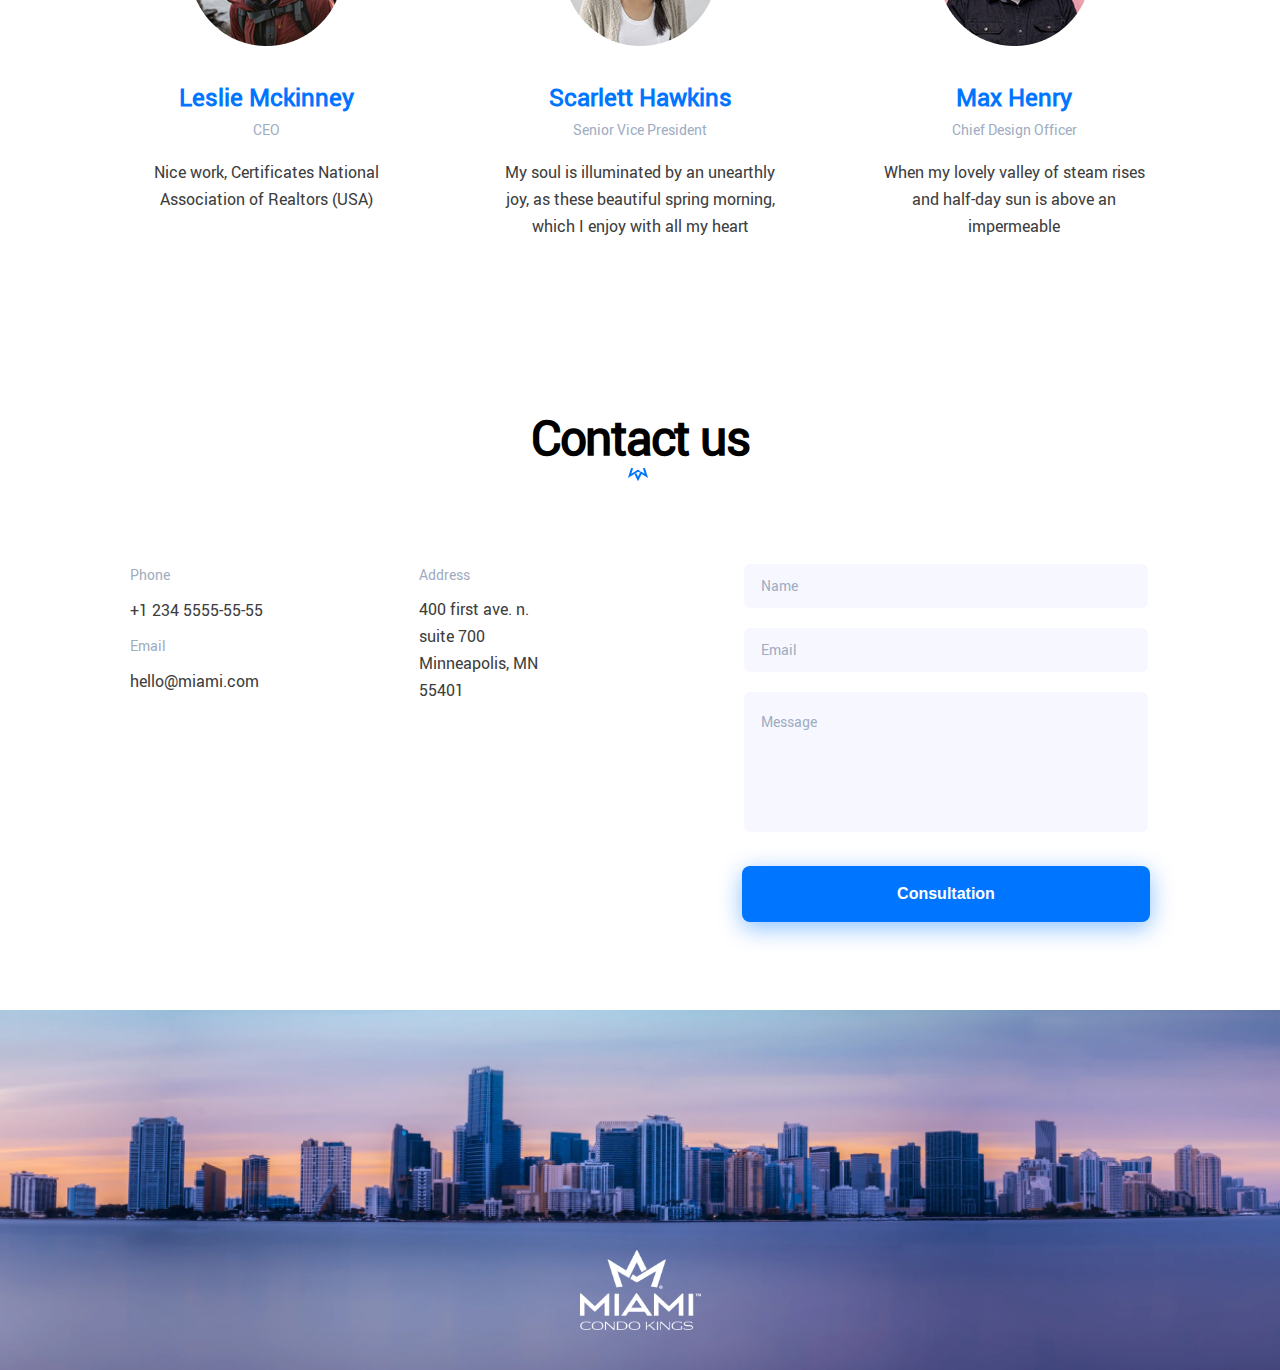
==== commit b1302647: "make build" ====
--- a/index.html
+++ b/index.html
@@ -1,264 +1 @@
-<!DOCTYPE html>
-<html lang="en">
-  <head>
-    <meta charset="UTF-8">
-    <meta name="viewport" content="width=device-width, initial-scale=1.0">
-    <title>Miami</title>
-    <link rel="stylesheet" href="/main.48b3db1d.css">
-    <link rel="apple-touch-icon" sizes="180x180" href="/apple-touch-icon.03823372.png">
-    <link rel="icon" type="image/png" sizes="32x32" href="/favicon-32x32.a89af6ed.png">
-    <link rel="icon" type="image/png" sizes="16x16" href="/favicon-16x16.0c1f3c50.png">
-    <script src="/main.d8ebb8d6.js" defer=""></script>
-  <script src="/main.48b3db1d.js"></script></head>
-  <body>
-
-    <header class="header" id="home">
-
-      <nav class="nav">
-        <div class="nav__container">
-
-          <div class="nav__hamburger">
-            <div class="nav__line"></div>
-            <div class="nav__line"></div>
-            <div class="nav__line"></div>
-          </div>
-
-          <div class="nav__full">
-            <ul class="nav__list">
-              <li><a href="#home" class="nav__link">Home</a></li>
-              <li><a href="#about-us" class="nav__link">About Us</a></li>
-              <li><a href="#gallery" class="nav__link">gallery</a></li>
-              <li><a href="#contacts" class="nav__link">consultation</a></li>
-              <li><a href="#testimonials" class="nav__link">testimonials</a>
-              </li>
-              <li><a href="#contacts" class="nav__link">Contacts</a></li>
-              <li class="nav__phone">
-                +1 234 555-55-55 <br>
-                <a href="tel:+1 234 555-55-55">
-                  call to order
-                </a>
-              </li>
-            </ul>
-          </div>
-
-          <a href="#home" class="logo">
-            <div class="logo__icon"></div>
-          </a>
-
-          <a href="tel:+1 234 555-55-55" class="telephone">
-            <div class="telephone__number">
-              +1 234 555-55-55
-            </div>
-            <div class="telephone__icon"></div>
-          </a>
-        </div>
-      </nav>
-
-      <div class="header__text">
-        <h1 class="header__title">
-          Miami<br>
-          Condo Kings
-        </h1>
-      </div>
-
-    </header>
-    <main>
-
-      <article class="about-us" id="about-us">
-        <div class="about-us__container">
-
-          <h2 class="about-us__title">
-            Miami best <br>
-            Real estate <a href="#gallery">here</a>
-          </h2>
-
-          <div class="about-us__content">
-            <h3 class="about-us__subheader">
-              Over 50 years experience in love.
-            </h3>
-
-            <p class="about-us__text">
-              Mazel and VA Tsukkerman in his "Analysis of musical works."
-              Pointillism, which originated in the music of the early twentieth
-              century,
-              microforms, found a distant historical.
-              <br>
-              <br>
-              The market leader in real estate since 2003. Awards Real Estate
-              Company, 2010, 2011, 2013. More than 200 satisfied customers
-              premium segment.
-              We focus only on new buildings and high-level doskanalno know this
-              area better than other specialists. Working directly with
-              developers -
-              so have more useful information about the profitable deals.
-              <br>
-              <br>
-              <span>
-                We will never be late!
-                <br>
-                Guaranteed secure transaction - 100%
-              </span>
-            </p>
-          </div>
-        </div>
-      </article>
-
-      <article class="gallery" id="gallery">
-        <div class="gallery__container">
-
-          <h2 class="gallery__title">
-            Gallery
-          </h2>
-
-          <div class="crown">
-            <div class="crown__icon"></div>
-          </div>
-
-          <div class="gallery__block gallery__block--left">
-            <div class="gallery__image">
-              <img src="/1.c25136ba.jpg" alt="Marina Palms">
-            </div>
-            <div class="gallery__image">
-              <img src="/2.64dfd0d3.jpg" alt="Marina Palms">
-            </div>
-            <div class="gallery__deskr">
-              <a href="https://www.google.com/maps/search/Marina+Palms+%2F+North+Miami+Beach/@25.9349817,-80.1526057,17z/data=!3m1!4b1">
-                Marina Palms
-              </a>
-              / North Miami Beach, FL 33162
-            </div>
-          </div>
-          <div class="gallery__block">
-            <div class="gallery__image">
-              <img src="/3.a97e57a2.jpg" alt="Marina Palms">
-            </div>
-            <div class="gallery__image">
-              <img src="/4.df3eb52f.jpg" alt="Marina Palms">
-            </div>
-            <div class="gallery__deskr">
-              <a href="https://www.google.com/maps/place/The+Edition+Residences/@25.8055866,-80.1267658,17z/data=!3m1!4b1!4m5!3m4!1s0x88d9b366cec00001:0x39b04020e8dc930c!8m2!3d25.8054721!4d-80.1246221">
-                Edition Residens
-              </a>
-              / Miami Beach, FL 33139
-            </div>
-          </div>
-          <div class="gallery__block gallery__block--right">
-            <div class="gallery__image">
-              <img src="/5.df8f9d8a.jpg" alt="Marina Palms">
-            </div>
-            <div class="gallery__image">
-              <img src="/6.6288d327.jpg" alt="Marina Palms">
-            </div>
-            <div class="gallery__deskr">
-              <a href="https://www.google.com/maps/place/Faena+House/@25.8078536,-80.1254189,17z/data=!3m1!4b1!4m5!3m4!1s0x88d9b366e4d4a9cb:0x536354b4fd67d316!8m2!3d25.8079178!4d-80.1235579">
-                Faena House
-              </a>
-              / Miami Beach, FL 33140
-            </div>
-          </div>
-
-          <a href="#gallery" class="gallery__btn">View all</a>
-
-        </div>
-      </article>
-
-      <article class="testimonials" id="testimonials">
-        <div class="testimonials__container">
-
-          <h2 class="testimonials__title">Testimonials</h2>
-
-          <div class="crown">
-            <div class="crown__icon"></div>
-          </div>
-
-          <div class="testimonials__block">
-            <div class="testimonials__card">
-              <img src="/1.f9674674.jpg" alt="Leslie Mckinney" class="testimonials__photo">
-              <h3 class="testimonials__name">Leslie Mckinney</h3>
-              <h4 class="testimonials__job">CEO</h4>
-              <p class="testimonials__text">
-                Nice work, Certificates National Association of Realtors (USA)
-              </p>
-            </div>
-
-            <div class="testimonials__card">
-              <img src="/2.9dded32d.jpg" alt="Scarlett Hawkins" class="testimonials__photo">
-              <h3 class="testimonials__name">Scarlett Hawkins</h3>
-              <h4 class="testimonials__job">Senior Vice President</h4>
-              <p class="testimonials__text">
-                My soul is illuminated by an unearthly joy, as these beautiful
-                spring morning, which I enjoy with all my heart
-              </p>
-            </div>
-
-            <div class="testimonials__card">
-              <img src="/3.8f7da0fb.jpg" alt="Max Henry" class="testimonials__photo">
-              <h3 class="testimonials__name">Max Henry</h3>
-              <h4 class="testimonials__job">Chief Design Officer</h4>
-              <p class="testimonials__text">
-                When my lovely valley of steam rises and half-day sun is above
-                an impermeable
-              </p>
-            </div>
-          </div>
-        </div>
-      </article>
-
-      <article class="contacts" id="contacts">
-        <div class="contacts__container">
-
-          <h2 class="contacts__title">Contact us</h2>
-
-          <div class="crown">
-            <div class="crown__icon"></div>
-          </div>
-
-          <div class="contacts__wrap">
-            <div class="contacts__block">
-              <div class="contacts__cont">
-
-                <a href="tel:+1 234 555-55-55" class="contacts__phone">
-                  <h4>Phone</h4>
-                  +1 234 5555-55-55
-                </a>
-                <a href="mailto:hello@miami.com" class="contacts__email">
-                  <h4>Email</h4>
-                  hello@miami.com
-                </a>
-
-              </div>
-              <a href="https://www.google.com/maps/place/%D0%9C%D0%B8%D0%BD%D0%BD%D0%B5%D0%B0%D0%BF%D0%BE%D0%BB%D0%B8%D1%81,+%D0%9C%D0%B8%D0%BD%D0%BD%D0%B5%D1%81%D0%BE%D1%82%D0%B0+55401,+%D0%A1%D0%A8%D0%90/@44.9843448,-93.2739398,15z/data=!3m1!4b1!4m8!1m2!2m1!1s400+first+ave.+n.+suite+700+Minneapolis,+MN+55401!3m4!1s0x52b33281c36debc3:0x8fc986d567a1ce5f!8m2!3d44.9836543!4d-93.2693572" class="contacts__adress">
-                <h4>Address</h4>
-                400 first ave. n. <br>
-                suite 700 <br>
-                Minneapolis, MN <br>
-                55401
-              </a>
-            </div>
-
-            <form action="#home" method="" class="contact-form">
-              <input type="text" class="contact-form__input" id="name" name="name" placeholder="Name" required="">
-              <input type="email" class="contact-form__input" id="email" name="email" placeholder="Email" required="">
-              <textarea placeholder="Message" name="message" id="message" class="contact-form__message" required=""></textarea>
-              <button class="contact-form__button" type="submit">
-                Consultation
-              </button>
-
-            </form>
-
-          </div>
-
-        </div>
-      </article>
-    </main>
-
-    <footer class="footer">
-      <div class="footer__container">
-        <a href="#home" class="logo">
-          <div class="logo__icon"></div>
-        </a>
-      </div>
-    </footer>
-
-  </body>
-</html>
+<!DOCTYPE html><html lang="en"><head><meta charset="UTF-8"><meta name="viewport" content="width=device-width, initial-scale=1.0"><title>Miami</title><link rel="icon" type="image/svg+xml" href="favicon.aa50b174.svg"><link rel="icon" type="image/png" href="favicon.47236377.png"><link rel="stylesheet" href="main.e1afd731.css"><script src="main.c1f8182c.js" defer></script></head><body> <header class="header" id="home"> <nav class="nav"> <div class="nav__container"> <div class="nav__hamburger"> <div class="nav__line"></div> <div class="nav__line"></div> <div class="nav__line"></div> </div> <div class="nav__full"> <ul class="nav__list"> <li><a href="#home" class="nav__link">Home</a></li> <li><a href="#about-us" class="nav__link">About Us</a></li> <li><a href="#gallery" class="nav__link">gallery</a></li> <li><a href="#contacts" class="nav__link">consultation</a></li> <li><a href="#testimonials" class="nav__link">testimonials</a> </li> <li><a href="#contacts" class="nav__link">Contacts</a></li> <li class="nav__phone"> +1 234 555-55-55 <br> <a href="tel:+1 234 555-55-55"> call to order </a> </li> </ul> </div> <a href="#home" class="logo"> <div class="logo__icon"></div> </a> <a href="tel:+1 234 555-55-55" class="telephone"> <div class="telephone__number"> +1 234 555-55-55 </div> <div class="telephone__icon"></div> </a> </div> </nav> <div class="header__text"> <h1 class="header__title"> Miami<br> Condo Kings </h1> </div> </header> <main> <article class="about-us" id="about-us"> <div class="about-us__container"> <h2 class="about-us__title"> Miami best <br> Real estate <a href="#gallery">here</a> </h2> <div class="about-us__content"> <h3 class="about-us__subheader"> Over 50 years experience in love. </h3> <p class="about-us__text"> Mazel and VA Tsukkerman in his "Analysis of musical works." Pointillism, which originated in the music of the early twentieth century, microforms, found a distant historical. <br> <br> The market leader in real estate since 2003. Awards Real Estate Company, 2010, 2011, 2013. More than 200 satisfied customers premium segment. We focus only on new buildings and high-level doskanalno know this area better than other specialists. Working directly with developers - so have more useful information about the profitable deals. <br> <br> <span> We will never be late! <br> Guaranteed secure transaction - 100% </span> </p> </div> </div> </article> <article class="gallery" id="gallery"> <div class="gallery__container"> <h2 class="gallery__title"> Gallery </h2> <div class="crown"> <div class="crown__icon"></div> </div> <div class="gallery__block gallery__block--left"> <div class="gallery__image"> <img src="1.be387b04.jpg" alt="Marina Palms"> </div> <div class="gallery__image"> <img src="2.718d87d5.jpg" alt="Marina Palms"> </div> <div class="gallery__deskr"> <a href="https://www.google.com/maps/search/Marina+Palms+%2F+North+Miami+Beach/@25.9349817,-80.1526057,17z/data=!3m1!4b1" target="_blank" rel="noopener"> Marina Palms </a> / North Miami Beach, FL 33162 </div> </div> <div class="gallery__block"> <div class="gallery__image"> <img src="3.1952f600.jpg" alt="Marina Palms"> </div> <div class="gallery__image"> <img src="4.28e1045d.jpg" alt="Marina Palms"> </div> <div class="gallery__deskr"> <a href="https://www.google.com/maps/place/The+Edition+Residences/@25.8055866,-80.1267658,17z/data=!3m1!4b1!4m5!3m4!1s0x88d9b366cec00001:0x39b04020e8dc930c!8m2!3d25.8054721!4d-80.1246221" target="_blank" rel="noopener"> Edition Residens </a> / Miami Beach, FL 33139 </div> </div> <div class="gallery__block gallery__block--right"> <div class="gallery__image"> <img src="5.e9ca33db.jpg" alt="Marina Palms"> </div> <div class="gallery__image"> <img src="6.11649f7b.jpg" alt="Marina Palms"> </div> <div class="gallery__deskr"> <a href="https://www.google.com/maps/place/Faena+House/@25.8078536,-80.1254189,17z/data=!3m1!4b1!4m5!3m4!1s0x88d9b366e4d4a9cb:0x536354b4fd67d316!8m2!3d25.8079178!4d-80.1235579" target="_blank" rel="noopener"> Faena House </a> / Miami Beach, FL 33140 </div> </div> <a href="#gallery" class="gallery__btn">View all</a> </div> </article> <article class="testimonials" id="testimonials"> <div class="testimonials__container"> <h2 class="testimonials__title">Testimonials</h2> <div class="crown"> <div class="crown__icon"></div> </div> <div class="testimonials__block"> <div class="testimonials__card"> <img src="1.408f0e9d.jpg" alt="Leslie Mckinney" class="testimonials__photo"> <h3 class="testimonials__name">Leslie Mckinney</h3> <h4 class="testimonials__job">CEO</h4> <p class="testimonials__text"> Nice work, Certificates National Association of Realtors (USA) </p> </div> <div class="testimonials__card"> <img src="2.dc4afa72.jpg" alt="Scarlett Hawkins" class="testimonials__photo"> <h3 class="testimonials__name">Scarlett Hawkins</h3> <h4 class="testimonials__job">Senior Vice President</h4> <p class="testimonials__text"> My soul is illuminated by an unearthly joy, as these beautiful spring morning, which I enjoy with all my heart </p> </div> <div class="testimonials__card"> <img src="3.ecb891b1.jpg" alt="Max Henry" class="testimonials__photo"> <h3 class="testimonials__name">Max Henry</h3> <h4 class="testimonials__job">Chief Design Officer</h4> <p class="testimonials__text"> When my lovely valley of steam rises and half-day sun is above an impermeable </p> </div> </div> </div> </article> <article class="contacts" id="contacts"> <div class="contacts__container"> <h2 class="contacts__title">Contact us</h2> <div class="crown"> <div class="crown__icon"></div> </div> <div class="contacts__wrap"> <div class="contacts__block"> <div class="contacts__cont"> <a href="tel:+1 234 555-55-55" class="contacts__phone"> <h4>Phone</h4> +1 234 5555-55-55 </a> <a href="mailto:hello@miami.com" class="contacts__email"> <h4>Email</h4> hello@miami.com </a> </div> <a href="https://www.google.com/maps/place/%D0%9C%D0%B8%D0%BD%D0%BD%D0%B5%D0%B0%D0%BF%D0%BE%D0%BB%D0%B8%D1%81,+%D0%9C%D0%B8%D0%BD%D0%BD%D0%B5%D1%81%D0%BE%D1%82%D0%B0+55401,+%D0%A1%D0%A8%D0%90/@44.9843448,-93.2739398,15z/data=!3m1!4b1!4m8!1m2!2m1!1s400+first+ave.+n.+suite+700+Minneapolis,+MN+55401!3m4!1s0x52b33281c36debc3:0x8fc986d567a1ce5f!8m2!3d44.9836543!4d-93.2693572" target="_blank" rel="noopener" class="contacts__adress"> <h4>Address</h4> 400 first ave. n. <br> suite 700 <br> Minneapolis, MN <br> 55401 </a> </div> <form action="#home" method="" class="contact-form"> <input type="text" class="contact-form__input" id="name" name="name" placeholder="Name" required> <input type="email" class="contact-form__input" id="email" name="email" placeholder="Email" required> <textarea placeholder="Message" name="message" id="message" class="contact-form__message" required></textarea> <button class="contact-form__button" type="submit"> Consultation </button> </form> </div> </div> </article> </main> <footer class="footer"> <div class="footer__container"> <a href="#home" class="logo"> <div class="logo__icon"></div> </a> </div> </footer> </body></html>--- a/main.e1afd731.css
+++ b/main.e1afd731.css
@@ -0,0 +1,2 @@
+*{box-sizing:border-box}html{scroll-behavior:smooth}body,h1,h2,h3,h4{margin:0}a{text-decoration:none}h1,h2{font-family:Roboto,sans-serif;font-weight:700}h2{color:#000;font-size:48px;line-height:62px;text-align:center;letter-spacing:-1.5px}h3{font-family:Roboto,sans-serif;font-weight:700;color:#0075ff;font-size:24px}.contact-form__input::placeholder,.contact-form__message::placeholder,h4{font-family:Roboto,sans-serif;font-weight:400;font-size:14px;line-height:26px;color:#9fadc2}html{font-family:Roboto,sans-serif;font-weight:400;font-size:16px;line-height:27px;color:#3e3e3e}.about-us__container,.contacts__container,.footer__container,.gallery__container,.header__text,.nav__container,.nav__list,.testimonials__container{width:80%;max-width:1020px;margin:0 auto;padding-top:60px}@media (min-width:768px){.about-us__container,.contacts__container,.footer__container,.gallery__container,.header__text,.nav__container,.nav__list,.testimonials__container{padding-top:150px}}@font-face{font-family:Roboto;src:url(Roboto-Regular-webfont.1b7be813.woff) format("woff");font-weight:400;font-style:normal}.header{position:relative;display:flex;flex-direction:column;justify-content:space-between;align-items:flex-start;width:100%;height:100vh;background:url(header.a5efb08d.jpg) no-repeat scroll 50%;background-size:cover;padding-bottom:80px}.header__title{position:relative;padding-top:25px;font-weight:700;font-size:80px;line-height:80px;color:#fff}.header__title:before{content:"";position:absolute;top:0;left:0;width:40px;height:2px;background-color:#fff;border-radius:2px}.nav{width:100%;height:128px;z-index:2;transition:.5s}.nav__container{display:flex;justify-content:space-between;align-items:center;padding-top:24px}.nav__hamburger{top:10px;width:32px;height:32px;padding:4px 4px 8px;cursor:pointer}.nav__line{width:100%;height:2px;background-color:#fff;border-radius:2px;margin-top:4px;margin-left:-4px;transition:all .4s}.nav__nav__hamburger_active .nav__line:first-child{transform:translateY(9px) rotate(45deg);width:100%}.nav__nav__hamburger_active .nav__line:nth-child(2){display:none}.nav__nav__hamburger_active .nav__line:last-child{transform:translateY(3px) rotate(-45deg);width:100%}.nav__hamburger:not(.nav__nav__hamburger_active):hover .nav__line:first-child{width:80%}.nav__hamburger:not(.nav__nav__hamburger_active):hover .nav__line:last-child{width:50%}.nav__full{position:absolute;left:0;bottom:0;width:0;overflow:hidden;height:calc(100% - 128px);background-color:#0075ff;z-index:1;transition:.3s}.nav__list{margin:0 auto;padding:0;max-width:1020px;list-style-type:none;font-weight:500;font-size:22px;line-height:42px;letter-spacing:2px}@media (max-width:768px){.nav__list{margin:10px 50px}}.nav__link{position:relative;display:inline-block;margin-top:32px;text-decoration:none;text-transform:uppercase;color:#fff}.nav__link:hover:after{content:"";position:absolute;left:0;bottom:0;height:2px;width:100%;background-color:#fff}.nav__phone{margin-top:43px;font-weight:500;font-size:12px;line-height:25px;color:#fff}.nav__phone a{display:inline-block;text-decoration:none;color:#fff;border-bottom:1px solid #fff;text-transform:uppercase;margin-top:10px}.nav_active{background-color:#0075ff}.nav_active .nav__full{width:100%}.nav_active .telephone{visibility:hidden}.logo{display:block;width:136px;height:80px}@media (max-width:1200px){.logo{width:82px;height:48px}}.logo__icon{width:100%;height:100%;background:url(logo.f1453457.png) no-repeat 50%/contain}.telephone{position:relative;display:block;height:32px;width:32px;text-decoration:none}.telephone__number{position:absolute;right:45px;width:0;overflow:hidden;color:#fff;font-size:12px;letter-spacing:2px;white-space:nowrap;line-height:32px;transition:1s}.telephone__icon{width:100%;height:100%;background:url(icon_phone.c6166177.svg) no-repeat 50%/contain}.telephone:hover .telephone__number{width:128px}.about-us{min-height:510px;width:100%}.about-us__container{display:flex;justify-content:space-between;padding-top:104px}@media (max-width:768px){.about-us__container{flex-direction:column}}.about-us__title{text-align:left;line-height:48px}.about-us__title a{color:#0075ff}.about-us__subheader{line-height:30px}@media (max-width:768px){.about-us__subheader{margin-top:50px}}.about-us__text{max-width:500px}.about-us__text span{font-weight:700}.gallery__title{text-align:center}.gallery__block{display:grid;grid-template-columns:1fr 1fr;grid-template-rows:256px 30px;gap:20px;margin-top:40px}@media (max-width:620px){.gallery__block{grid-template-rows:131px 40px}}@media (min-width:880px){.gallery__block--left{grid-template-columns:2fr 1fr}.gallery__block--right{grid-template-columns:1fr 2fr}}.gallery__image{max-height:256px;display:flex;justify-content:center;overflow:hidden;border-radius:8px;transition:transform .2s}.gallery__image:hover{transform:scale(1.05)}@media (max-width:620px){.gallery__image{max-height:131px}}.gallery__image img{display:block;margin:auto;width:100%;height:100%}@media (max-width:880px){.gallery__image img{width:auto}}@media (max-width:1200px){.gallery__deskr{grid-column:1/3}}.gallery__btn,.gallery__deskr a{color:#0075ff;font-weight:700}.gallery__btn{display:block;width:154px;height:56px;border:2px solid #0075ff;border-radius:8px;text-decoration:none;text-align:center;line-height:56px;margin:40px auto 0;transition:.4s}@media (max-width:768px){.gallery__btn{width:100%}}.gallery__btn:hover{background:#005ecc;box-shadow:0 13px 27px rgba(0,83,181,.46);color:#fff;border-color:#005ecc}.crown{width:100%}.crown__icon{width:24px;height:24px;background:url(crown.ead5521f.svg) no-repeat;margin:0 auto}.crown__icon,.testimonials__title{text-align:center}.testimonials__block{display:grid;justify-content:space-between;grid-template-columns:1fr 1fr 1fr;gap:10%;padding-top:70px}@media (max-width:768px){.testimonials__block{grid-template-columns:repeat(auto-fill,280px);justify-content:center;gap:30px}}.testimonials__photo{transition:transform .4s}.testimonials__photo:hover{transform:scale(1.1)}.testimonials__card{text-align:center}.testimonials__name{font-size:24px;line-height:30px;margin-top:28px}.testimonials__job{margin-top:5px}.testimonials__text{line-height:27px}.contacts__wrap{padding-top:70px;padding-bottom:88px}.contacts__block,.contacts__wrap{display:flex;justify-content:space-between;flex-wrap:wrap}.contacts__block{width:40%;margin-right:20%}@media (max-width:1200px){.contacts__block{width:100%;padding-left:5px}}.contacts__cont{line-height:45px}.contacts__adress,.contacts__email,.contacts__phone{color:inherit}.contacts__adress h4{margin-bottom:8px}.footer{height:360px;background:url(footer.4c274a14.jpg) no-repeat 50%/cover}@media (max-width:1200px){.footer{height:206px}}.footer__container{display:flex;justify-content:center;padding:240px 0 0}@media (max-width:1200px){.footer__container{padding:130px 0 0}}.contact-form{display:flex;flex-direction:column;width:40%}@media (max-width:1200px){.contact-form{width:100%;margin-top:30px}}.contact-form__input,.contact-form__message{background:#f7f8ff;border:2px solid #fff;border-radius:8px;padding:17px;width:100%;font-size:14px;line-height:14px;color:#000}.contact-form__input{height:48px;margin-bottom:16px}.contact-form__message{height:144px;margin-bottom:32px;resize:none;line-height:23px;font-family:inherit}.contact-form__input:hover,.contact-form__message:hover{outline:none;border-color:#ccd0e0}.contact-form__input:focus,.contact-form__message:focus{outline:none;border-color:#0075ff}.contact-form__button{width:100%;height:56px;background:#0075ff;box-shadow:0 6px 23px rgba(0,117,255,.46);border-radius:8px;color:#fff;border:none;margin:0 auto;font-size:16px;font-weight:700;cursor:pointer;transition:.4s}.contact-form__button:active,.contact-form__button:focus,.contact-form__button:hover{outline:none;background:#005ecc;box-shadow:0 13px 27px rgba(0,83,181,.46)}
+/*# sourceMappingURL=main.e1afd731.css.map */